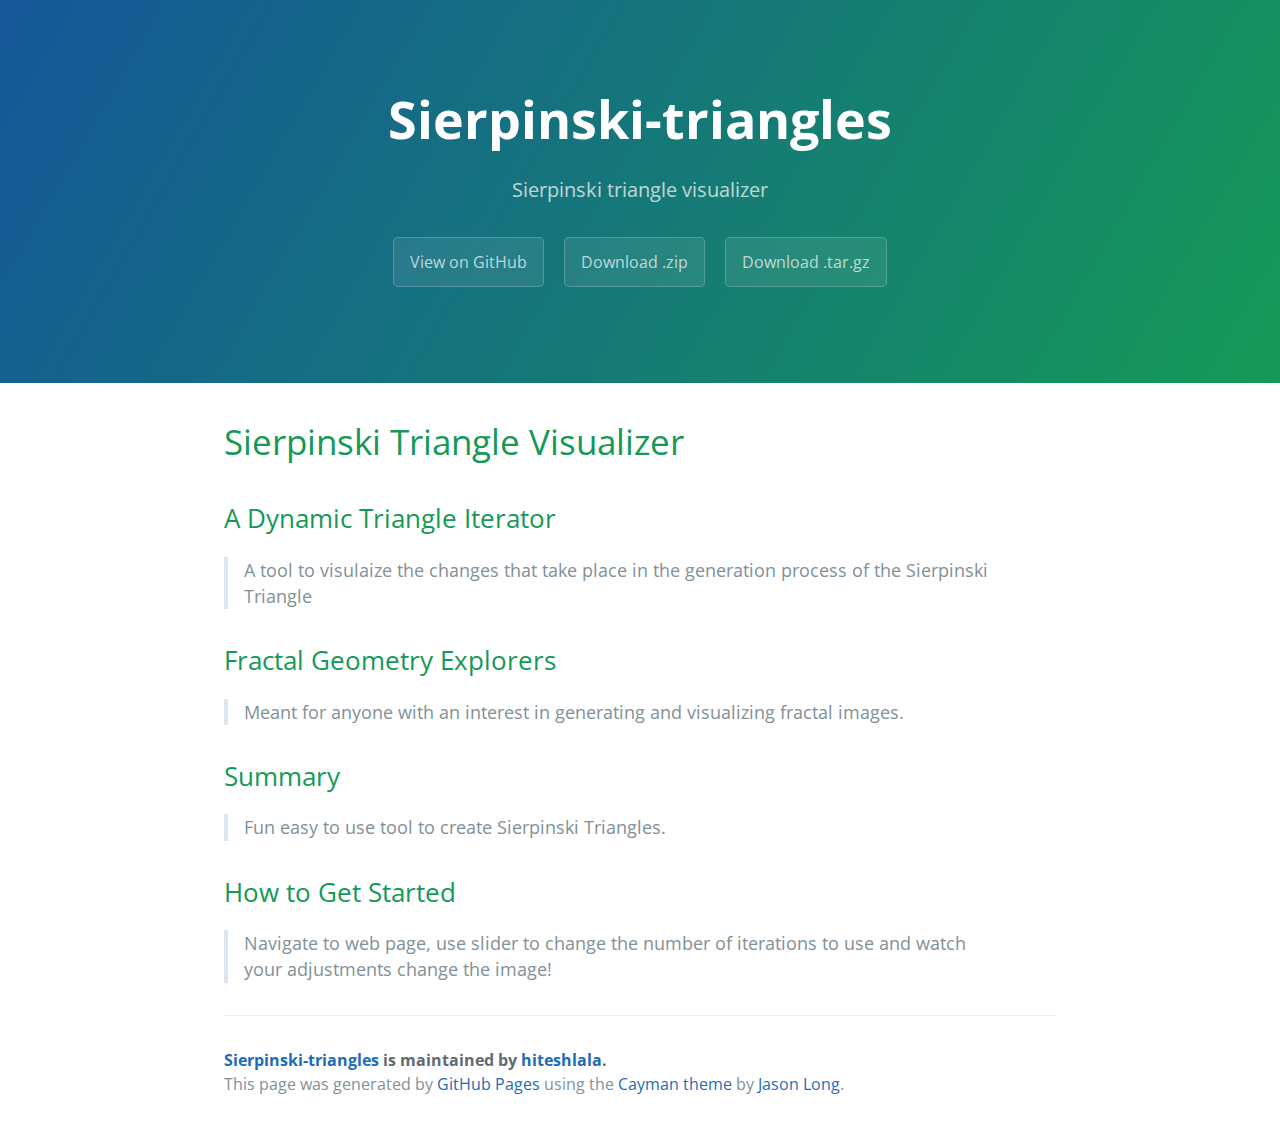
==== index.html @ 4acea78e "Create gh-pages branch via GitHub" ====
<!DOCTYPE html>
<html lang="en-us">
  <head>
    <meta charset="UTF-8">
    <title>Sierpinski-triangles by hiteshlala</title>
    <meta name="viewport" content="width=device-width, initial-scale=1">
    <link rel="stylesheet" type="text/css" href="stylesheets/normalize.css" media="screen">
    <link href='https://fonts.googleapis.com/css?family=Open+Sans:400,700' rel='stylesheet' type='text/css'>
    <link rel="stylesheet" type="text/css" href="stylesheets/stylesheet.css" media="screen">
    <link rel="stylesheet" type="text/css" href="stylesheets/github-light.css" media="screen">
  </head>
  <body>
    <section class="page-header">
      <h1 class="project-name">Sierpinski-triangles</h1>
      <h2 class="project-tagline">Sierpinski triangle visualizer</h2>
      <a href="https://github.com/hiteshlala/sierpinski-triangles" class="btn">View on GitHub</a>
      <a href="https://github.com/hiteshlala/sierpinski-triangles/zipball/master" class="btn">Download .zip</a>
      <a href="https://github.com/hiteshlala/sierpinski-triangles/tarball/master" class="btn">Download .tar.gz</a>
    </section>

    <section class="main-content">
      <h1>
<a id="sierpinski-triangle-visualizer" class="anchor" href="#sierpinski-triangle-visualizer" aria-hidden="true"><span aria-hidden="true" class="octicon octicon-link"></span></a>Sierpinski Triangle Visualizer</h1>

<h2>
<a id="a-dynamic-triangle-iterator" class="anchor" href="#a-dynamic-triangle-iterator" aria-hidden="true"><span aria-hidden="true" class="octicon octicon-link"></span></a>A Dynamic Triangle Iterator</h2>

<blockquote>
<p>A tool to visulaize the changes that take place in the generation process of the Sierpinski Triangle</p>
</blockquote>

<h2>
<a id="fractal-geometry-explorers" class="anchor" href="#fractal-geometry-explorers" aria-hidden="true"><span aria-hidden="true" class="octicon octicon-link"></span></a>Fractal Geometry Explorers</h2>

<blockquote>
<p>Meant for anyone with an interest in generating and visualizing fractal images.</p>
</blockquote>

<h2>
<a id="summary" class="anchor" href="#summary" aria-hidden="true"><span aria-hidden="true" class="octicon octicon-link"></span></a>Summary</h2>

<blockquote>
<p>Fun easy to use tool to create Sierpinski Triangles.</p>
</blockquote>

<h2>
<a id="how-to-get-started" class="anchor" href="#how-to-get-started" aria-hidden="true"><span aria-hidden="true" class="octicon octicon-link"></span></a>How to Get Started</h2>

<blockquote>
<p>Navigate to web page, use slider to change the number of iterations to use and watch your adjustments change the image!</p>
</blockquote>

      <footer class="site-footer">
        <span class="site-footer-owner"><a href="https://github.com/hiteshlala/sierpinski-triangles">Sierpinski-triangles</a> is maintained by <a href="https://github.com/hiteshlala">hiteshlala</a>.</span>

        <span class="site-footer-credits">This page was generated by <a href="https://pages.github.com">GitHub Pages</a> using the <a href="https://github.com/jasonlong/cayman-theme">Cayman theme</a> by <a href="https://twitter.com/jasonlong">Jason Long</a>.</span>
      </footer>

    </section>

  
  </body>
</html>
---- stylesheets/stylesheet.css ----
* {
  box-sizing: border-box; }

body {
  padding: 0;
  margin: 0;
  font-family: "Open Sans", "Helvetica Neue", Helvetica, Arial, sans-serif;
  font-size: 16px;
  line-height: 1.5;
  color: #606c71; }

a {
  color: #1e6bb8;
  text-decoration: none; }
  a:hover {
    text-decoration: underline; }

.btn {
  display: inline-block;
  margin-bottom: 1rem;
  color: rgba(255, 255, 255, 0.7);
  background-color: rgba(255, 255, 255, 0.08);
  border-color: rgba(255, 255, 255, 0.2);
  border-style: solid;
  border-width: 1px;
  border-radius: 0.3rem;
  transition: color 0.2s, background-color 0.2s, border-color 0.2s; }
  .btn + .btn {
    margin-left: 1rem; }

.btn:hover {
  color: rgba(255, 255, 255, 0.8);
  text-decoration: none;
  background-color: rgba(255, 255, 255, 0.2);
  border-color: rgba(255, 255, 255, 0.3); }

@media screen and (min-width: 64em) {
  .btn {
    padding: 0.75rem 1rem; } }

@media screen and (min-width: 42em) and (max-width: 64em) {
  .btn {
    padding: 0.6rem 0.9rem;
    font-size: 0.9rem; } }

@media screen and (max-width: 42em) {
  .btn {
    display: block;
    width: 100%;
    padding: 0.75rem;
    font-size: 0.9rem; }
    .btn + .btn {
      margin-top: 1rem;
      margin-left: 0; } }

.page-header {
  color: #fff;
  text-align: center;
  background-color: #159957;
  background-image: linear-gradient(120deg, #155799, #159957); }

@media screen and (min-width: 64em) {
  .page-header {
    padding: 5rem 6rem; } }

@media screen and (min-width: 42em) and (max-width: 64em) {
  .page-header {
    padding: 3rem 4rem; } }

@media screen and (max-width: 42em) {
  .page-header {
    padding: 2rem 1rem; } }

.project-name {
  margin-top: 0;
  margin-bottom: 0.1rem; }

@media screen and (min-width: 64em) {
  .project-name {
    font-size: 3.25rem; } }

@media screen and (min-width: 42em) and (max-width: 64em) {
  .project-name {
    font-size: 2.25rem; } }

@media screen and (max-width: 42em) {
  .project-name {
    font-size: 1.75rem; } }

.project-tagline {
  margin-bottom: 2rem;
  font-weight: normal;
  opacity: 0.7; }

@media screen and (min-width: 64em) {
  .project-tagline {
    font-size: 1.25rem; } }

@media screen and (min-width: 42em) and (max-width: 64em) {
  .project-tagline {
    font-size: 1.15rem; } }

@media screen and (max-width: 42em) {
  .project-tagline {
    font-size: 1rem; } }

.main-content :first-child {
  margin-top: 0; }
.main-content img {
  max-width: 100%; }
.main-content h1, .main-content h2, .main-content h3, .main-content h4, .main-content h5, .main-content h6 {
  margin-top: 2rem;
  margin-bottom: 1rem;
  font-weight: normal;
  color: #159957; }
.main-content p {
  margin-bottom: 1em; }
.main-content code {
  padding: 2px 4px;
  font-family: Consolas, "Liberation Mono", Menlo, Courier, monospace;
  font-size: 0.9rem;
  color: #383e41;
  background-color: #f3f6fa;
  border-radius: 0.3rem; }
.main-content pre {
  padding: 0.8rem;
  margin-top: 0;
  margin-bottom: 1rem;
  font: 1rem Consolas, "Liberation Mono", Menlo, Courier, monospace;
  color: #567482;
  word-wrap: normal;
  background-color: #f3f6fa;
  border: solid 1px #dce6f0;
  border-radius: 0.3rem; }
  .main-content pre > code {
    padding: 0;
    margin: 0;
    font-size: 0.9rem;
    color: #567482;
    word-break: normal;
    white-space: pre;
    background: transparent;
    border: 0; }
.main-content .highlight {
  margin-bottom: 1rem; }
  .main-content .highlight pre {
    margin-bottom: 0;
    word-break: normal; }
.main-content .highlight pre, .main-content pre {
  padding: 0.8rem;
  overflow: auto;
  font-size: 0.9rem;
  line-height: 1.45;
  border-radius: 0.3rem; }
.main-content pre code, .main-content pre tt {
  display: inline;
  max-width: initial;
  padding: 0;
  margin: 0;
  overflow: initial;
  line-height: inherit;
  word-wrap: normal;
  background-color: transparent;
  border: 0; }
  .main-content pre code:before, .main-content pre code:after, .main-content pre tt:before, .main-content pre tt:after {
    content: normal; }
.main-content ul, .main-content ol {
  margin-top: 0; }
.main-content blockquote {
  padding: 0 1rem;
  margin-left: 0;
  color: #819198;
  border-left: 0.3rem solid #dce6f0; }
  .main-content blockquote > :first-child {
    margin-top: 0; }
  .main-content blockquote > :last-child {
    margin-bottom: 0; }
.main-content table {
  display: block;
  width: 100%;
  overflow: auto;
  word-break: normal;
  word-break: keep-all; }
  .main-content table th {
    font-weight: bold; }
  .main-content table th, .main-content table td {
    padding: 0.5rem 1rem;
    border: 1px solid #e9ebec; }
.main-content dl {
  padding: 0; }
  .main-content dl dt {
    padding: 0;
    margin-top: 1rem;
    font-size: 1rem;
    font-weight: bold; }
  .main-content dl dd {
    padding: 0;
    margin-bottom: 1rem; }
.main-content hr {
  height: 2px;
  padding: 0;
  margin: 1rem 0;
  background-color: #eff0f1;
  border: 0; }

@media screen and (min-width: 64em) {
  .main-content {
    max-width: 64rem;
    padding: 2rem 6rem;
    margin: 0 auto;
    font-size: 1.1rem; } }

@media screen and (min-width: 42em) and (max-width: 64em) {
  .main-content {
    padding: 2rem 4rem;
    font-size: 1.1rem; } }

@media screen and (max-width: 42em) {
  .main-content {
    padding: 2rem 1rem;
    font-size: 1rem; } }

.site-footer {
  padding-top: 2rem;
  margin-top: 2rem;
  border-top: solid 1px #eff0f1; }

.site-footer-owner {
  display: block;
  font-weight: bold; }

.site-footer-credits {
  color: #819198; }

@media screen and (min-width: 64em) {
  .site-footer {
    font-size: 1rem; } }

@media screen and (min-width: 42em) and (max-width: 64em) {
  .site-footer {
    font-size: 1rem; } }

@media screen and (max-width: 42em) {
  .site-footer {
    font-size: 0.9rem; } }
---- stylesheets/github-light.css ----
/*
   Copyright 2014 GitHub Inc.

   Licensed under the Apache License, Version 2.0 (the "License");
   you may not use this file except in compliance with the License.
   You may obtain a copy of the License at

       http://www.apache.org/licenses/LICENSE-2.0

   Unless required by applicable law or agreed to in writing, software
   distributed under the License is distributed on an "AS IS" BASIS,
   WITHOUT WARRANTIES OR CONDITIONS OF ANY KIND, either express or implied.
   See the License for the specific language governing permissions and
   limitations under the License.

*/

.pl-c /* comment */ {
  color: #969896;
}

.pl-c1      /* constant, markup.raw, meta.diff.header, meta.module-reference, meta.property-name, support, support.constant, support.variable, variable.other.constant */,
.pl-s .pl-v /* string variable */ {
  color: #0086b3;
}

.pl-e  /* entity */,
.pl-en /* entity.name */ {
  color: #795da3;
}

.pl-s .pl-s1 /* string source */,
.pl-smi      /* storage.modifier.import, storage.modifier.package, storage.type.java, variable.other, variable.parameter.function */ {
  color: #333;
}

.pl-ent /* entity.name.tag */ {
  color: #63a35c;
}

.pl-k /* keyword, storage, storage.type */ {
  color: #a71d5d;
}

.pl-pds              /* punctuation.definition.string, string.regexp.character-class */,
.pl-s                /* string */,
.pl-s .pl-pse .pl-s1 /* string punctuation.section.embedded source */,
.pl-sr               /* string.regexp */,
.pl-sr .pl-cce       /* string.regexp constant.character.escape */,
.pl-sr .pl-sra       /* string.regexp string.regexp.arbitrary-repitition */,
.pl-sr .pl-sre       /* string.regexp source.ruby.embedded */ {
  color: #183691;
}

.pl-v /* variable */ {
  color: #ed6a43;
}

.pl-id /* invalid.deprecated */ {
  color: #b52a1d;
}

.pl-ii /* invalid.illegal */ {
  background-color: #b52a1d;
  color: #f8f8f8;
}

.pl-sr .pl-cce /* string.regexp constant.character.escape */ {
  color: #63a35c;
  font-weight: bold;
}

.pl-ml /* markup.list */ {
  color: #693a17;
}

.pl-mh        /* markup.heading */,
.pl-mh .pl-en /* markup.heading entity.name */,
.pl-ms        /* meta.separator */ {
  color: #1d3e81;
  font-weight: bold;
}

.pl-mq /* markup.quote */ {
  color: #008080;
}

.pl-mi /* markup.italic */ {
  color: #333;
  font-style: italic;
}

.pl-mb /* markup.bold */ {
  color: #333;
  font-weight: bold;
}

.pl-md /* markup.deleted, meta.diff.header.from-file */ {
  background-color: #ffecec;
  color: #bd2c00;
}

.pl-mi1 /* markup.inserted, meta.diff.header.to-file */ {
  background-color: #eaffea;
  color: #55a532;
}

.pl-mdr /* meta.diff.range */ {
  color: #795da3;
  font-weight: bold;
}

.pl-mo /* meta.output */ {
  color: #1d3e81;
}
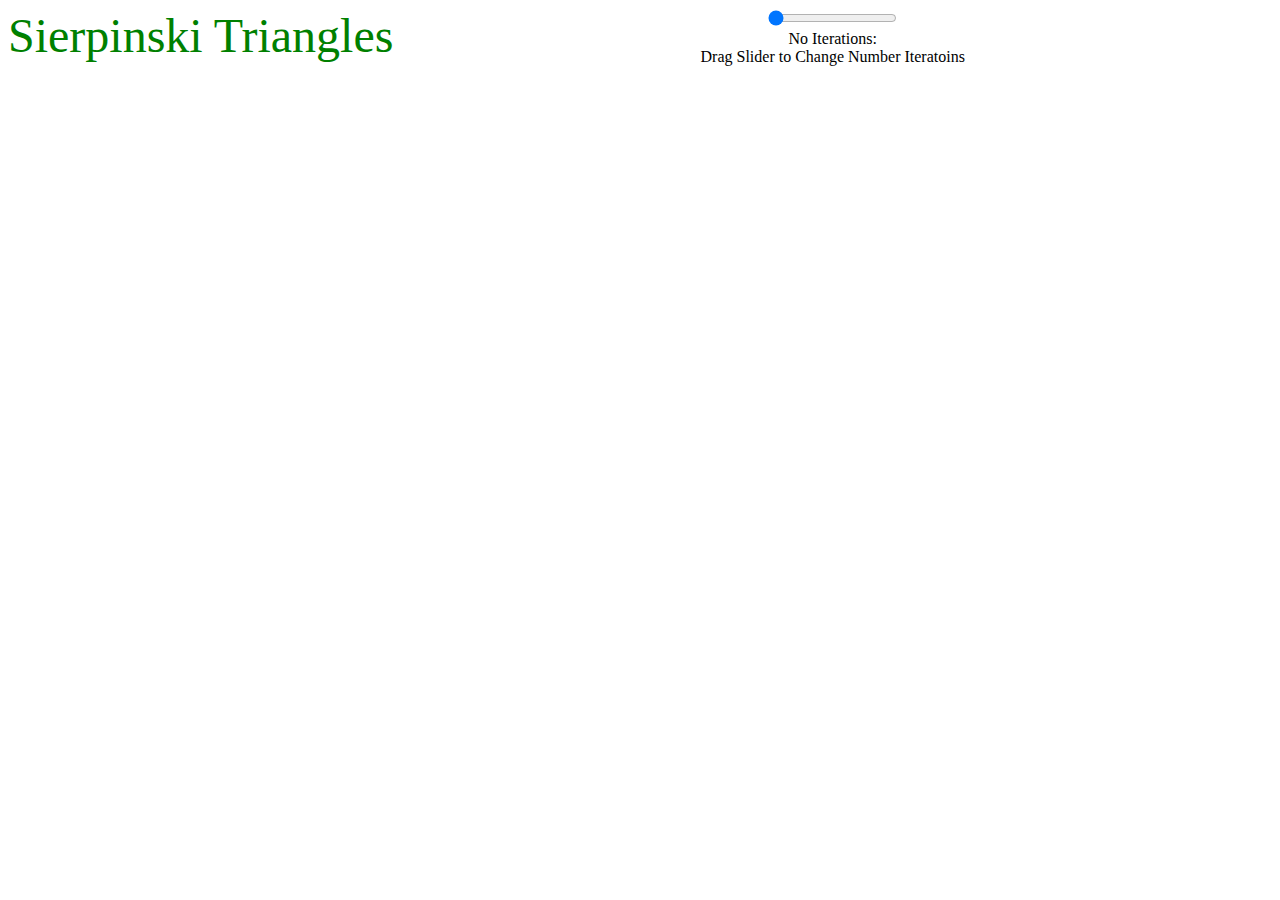
==== commit 589383c2: "making public page" ====
--- a/index.html
+++ b/index.html
@@ -1,63 +1,25 @@
 <!DOCTYPE html>
-<html lang="en-us">
+<html>
   <head>
-    <meta charset="UTF-8">
-    <title>Sierpinski-triangles by hiteshlala</title>
-    <meta name="viewport" content="width=device-width, initial-scale=1">
-    <link rel="stylesheet" type="text/css" href="stylesheets/normalize.css" media="screen">
-    <link href='https://fonts.googleapis.com/css?family=Open+Sans:400,700' rel='stylesheet' type='text/css'>
-    <link rel="stylesheet" type="text/css" href="stylesheets/stylesheet.css" media="screen">
-    <link rel="stylesheet" type="text/css" href="stylesheets/github-light.css" media="screen">
+    <script src="https://code.jquery.com/jquery-2.2.0.min.js"></script>
+    <link rel="stylesheet" type="text/css" href="sierpinski.css">
   </head>
   <body>
-    <section class="page-header">
-      <h1 class="project-name">Sierpinski-triangles</h1>
-      <h2 class="project-tagline">Sierpinski triangle visualizer</h2>
-      <a href="https://github.com/hiteshlala/sierpinski-triangles" class="btn">View on GitHub</a>
-      <a href="https://github.com/hiteshlala/sierpinski-triangles/zipball/master" class="btn">Download .zip</a>
-      <a href="https://github.com/hiteshlala/sierpinski-triangles/tarball/master" class="btn">Download .tar.gz</a>
-    </section>
-
-    <section class="main-content">
-      <h1>
-<a id="sierpinski-triangle-visualizer" class="anchor" href="#sierpinski-triangle-visualizer" aria-hidden="true"><span aria-hidden="true" class="octicon octicon-link"></span></a>Sierpinski Triangle Visualizer</h1>
-
-<h2>
-<a id="a-dynamic-triangle-iterator" class="anchor" href="#a-dynamic-triangle-iterator" aria-hidden="true"><span aria-hidden="true" class="octicon octicon-link"></span></a>A Dynamic Triangle Iterator</h2>
-
-<blockquote>
-<p>A tool to visulaize the changes that take place in the generation process of the Sierpinski Triangle</p>
-</blockquote>
-
-<h2>
-<a id="fractal-geometry-explorers" class="anchor" href="#fractal-geometry-explorers" aria-hidden="true"><span aria-hidden="true" class="octicon octicon-link"></span></a>Fractal Geometry Explorers</h2>
-
-<blockquote>
-<p>Meant for anyone with an interest in generating and visualizing fractal images.</p>
-</blockquote>
-
-<h2>
-<a id="summary" class="anchor" href="#summary" aria-hidden="true"><span aria-hidden="true" class="octicon octicon-link"></span></a>Summary</h2>
-
-<blockquote>
-<p>Fun easy to use tool to create Sierpinski Triangles.</p>
-</blockquote>
-
-<h2>
-<a id="how-to-get-started" class="anchor" href="#how-to-get-started" aria-hidden="true"><span aria-hidden="true" class="octicon octicon-link"></span></a>How to Get Started</h2>
-
-<blockquote>
-<p>Navigate to web page, use slider to change the number of iterations to use and watch your adjustments change the image!</p>
-</blockquote>
-
-      <footer class="site-footer">
-        <span class="site-footer-owner"><a href="https://github.com/hiteshlala/sierpinski-triangles">Sierpinski-triangles</a> is maintained by <a href="https://github.com/hiteshlala">hiteshlala</a>.</span>
-
-        <span class="site-footer-credits">This page was generated by <a href="https://pages.github.com">GitHub Pages</a> using the <a href="https://github.com/jasonlong/cayman-theme">Cayman theme</a> by <a href="https://twitter.com/jasonlong">Jason Long</a>.</span>
-      </footer>
-
-    </section>
-
+    <div class="heading">Sierpinski Triangles</div>
+    <div class="selections">
+      
+      <input type='range' max='7' min='0' id="iterations" step='1' value='0'/>
+      <div>No Iterations: <span class="iterations"></span></div>
+      <div>Drag Slider to Change Number Iteratoins</div>
+    </div>
+    
+    <div class='canvas'>
+    <svg class="board" width="1200" height="600"></svg>
+    <div>
+    
+    <script src="http://d3js.org/d3.v3.min.js" charset="utf-8"></script>
+    <script src='sierpinski.js'></script>
   
+    
   </body>
-</html>
+</html>--- a/sierpinski.css
+++ b/sierpinski.css
@@ -0,0 +1,13 @@
+.selections {
+  text-align: center
+
+}
+
+.canvas {
+  text-align: center;
+}
+.heading {
+  float: left;
+  font-size: 3em;
+  color: green;
+}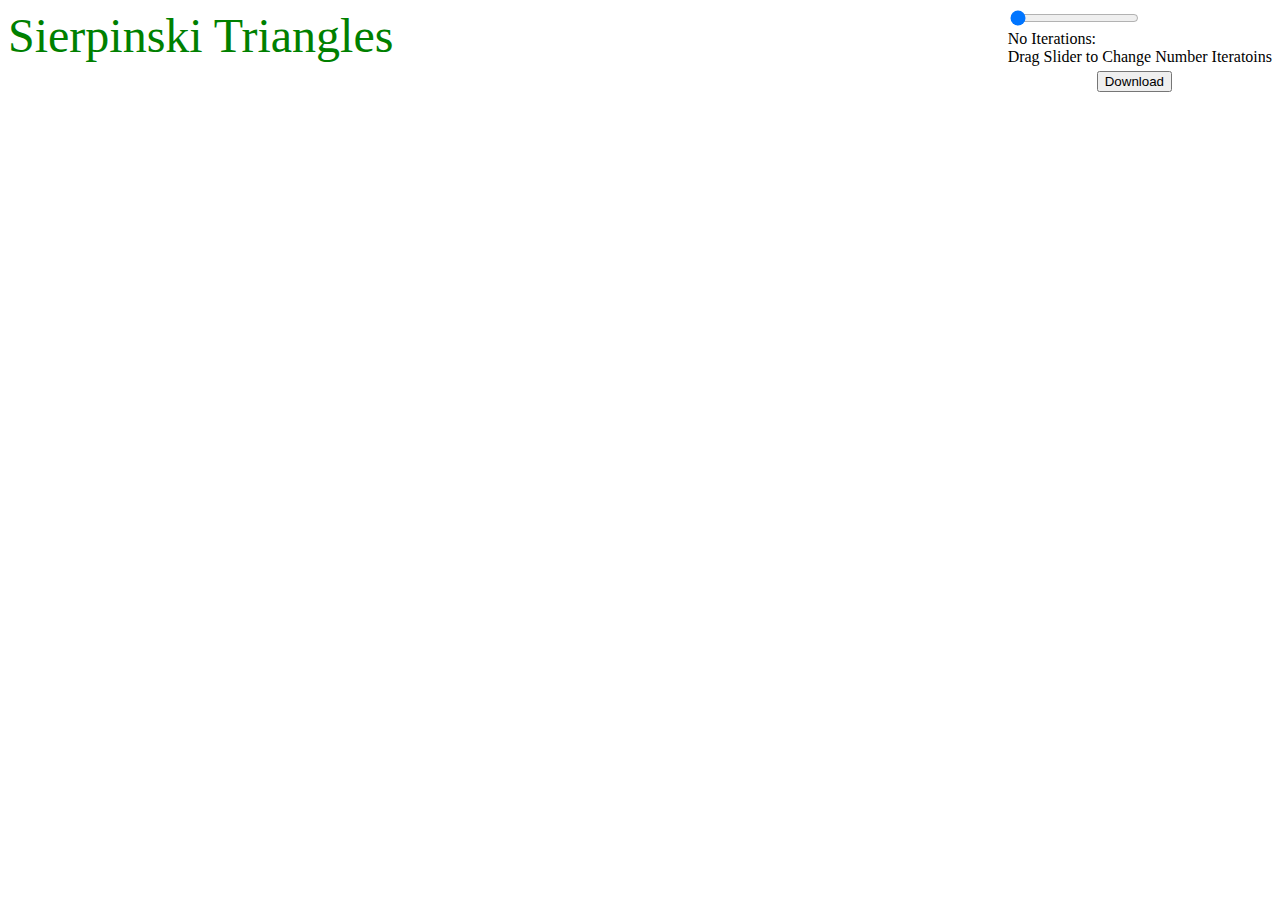
==== commit d9dfa385: "adds download capabliity to public page" ====
--- a/index.html
+++ b/index.html
@@ -2,6 +2,7 @@
 <html>
   <head>
     <script src="https://code.jquery.com/jquery-2.2.0.min.js"></script>
+    <script src="simg.js"></script>
     <link rel="stylesheet" type="text/css" href="sierpinski.css">
   </head>
   <body>
@@ -11,11 +12,12 @@
       <input type='range' max='7' min='0' id="iterations" step='1' value='0'/>
       <div>No Iterations: <span class="iterations"></span></div>
       <div>Drag Slider to Change Number Iteratoins</div>
+      <button onClick='download()'>Download</button>
     </div>
     
     <div class='canvas'>
-    <svg class="board" width="1200" height="600"></svg>
-    <div>
+    <svg class="board" width="850" height="600" style='background-color: white;'></svg>
+    </div>
     
     <script src="http://d3js.org/d3.v3.min.js" charset="utf-8"></script>
     <script src='sierpinski.js'></script>
--- a/sierpinski.css
+++ b/sierpinski.css
@@ -1,13 +1,21 @@
-.selections {
-  text-align: center
 
+.canvas {
+  padding-left: 20%;
+  padding-right: 20%;
 }
 
-.canvas {
-  text-align: center;
-}
 .heading {
   float: left;
   font-size: 3em;
   color: green;
+}
+
+button {
+  float: right;
+  margin: 5px 100px 5px 5px;
+}
+
+.selections {
+  float: right
+
 }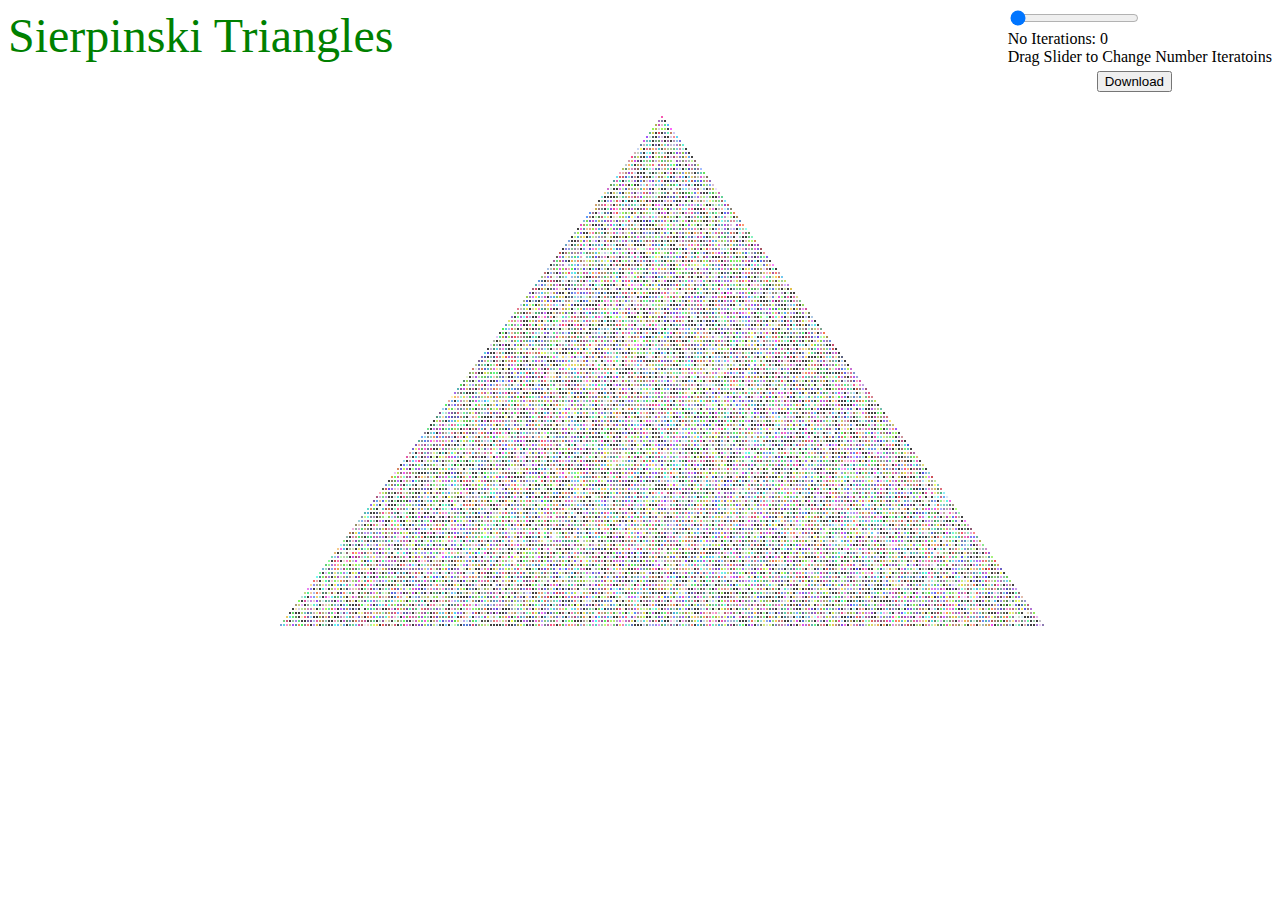
==== commit 7a01c20c: "use local libraries second try" ====
--- a/index.html
+++ b/index.html
@@ -1,9 +1,11 @@
 <!DOCTYPE html>
 <html>
   <head>
-    <script src="https://code.jquery.com/jquery-2.2.0.min.js"></script>
+    <script src="jquery.min.js"></script>
     <script src="simg.js"></script>
     <link rel="stylesheet" type="text/css" href="sierpinski.css">
+     <link href="http://hiteshlala.github.io/images/favicon-16x16.png" rel="icon" type="image/x-icon" />
+
   </head>
   <body>
     <div class="heading">Sierpinski Triangles</div>
@@ -19,9 +21,9 @@
     <svg class="board" width="850" height="600" style='background-color: white;'></svg>
     </div>
     
-    <script src="http://d3js.org/d3.v3.min.js" charset="utf-8"></script>
+    <script src="d3.min.js" charset="utf-8"></script>
     <script src='sierpinski.js'></script>
   
     
   </body>
-</html>+</html>
